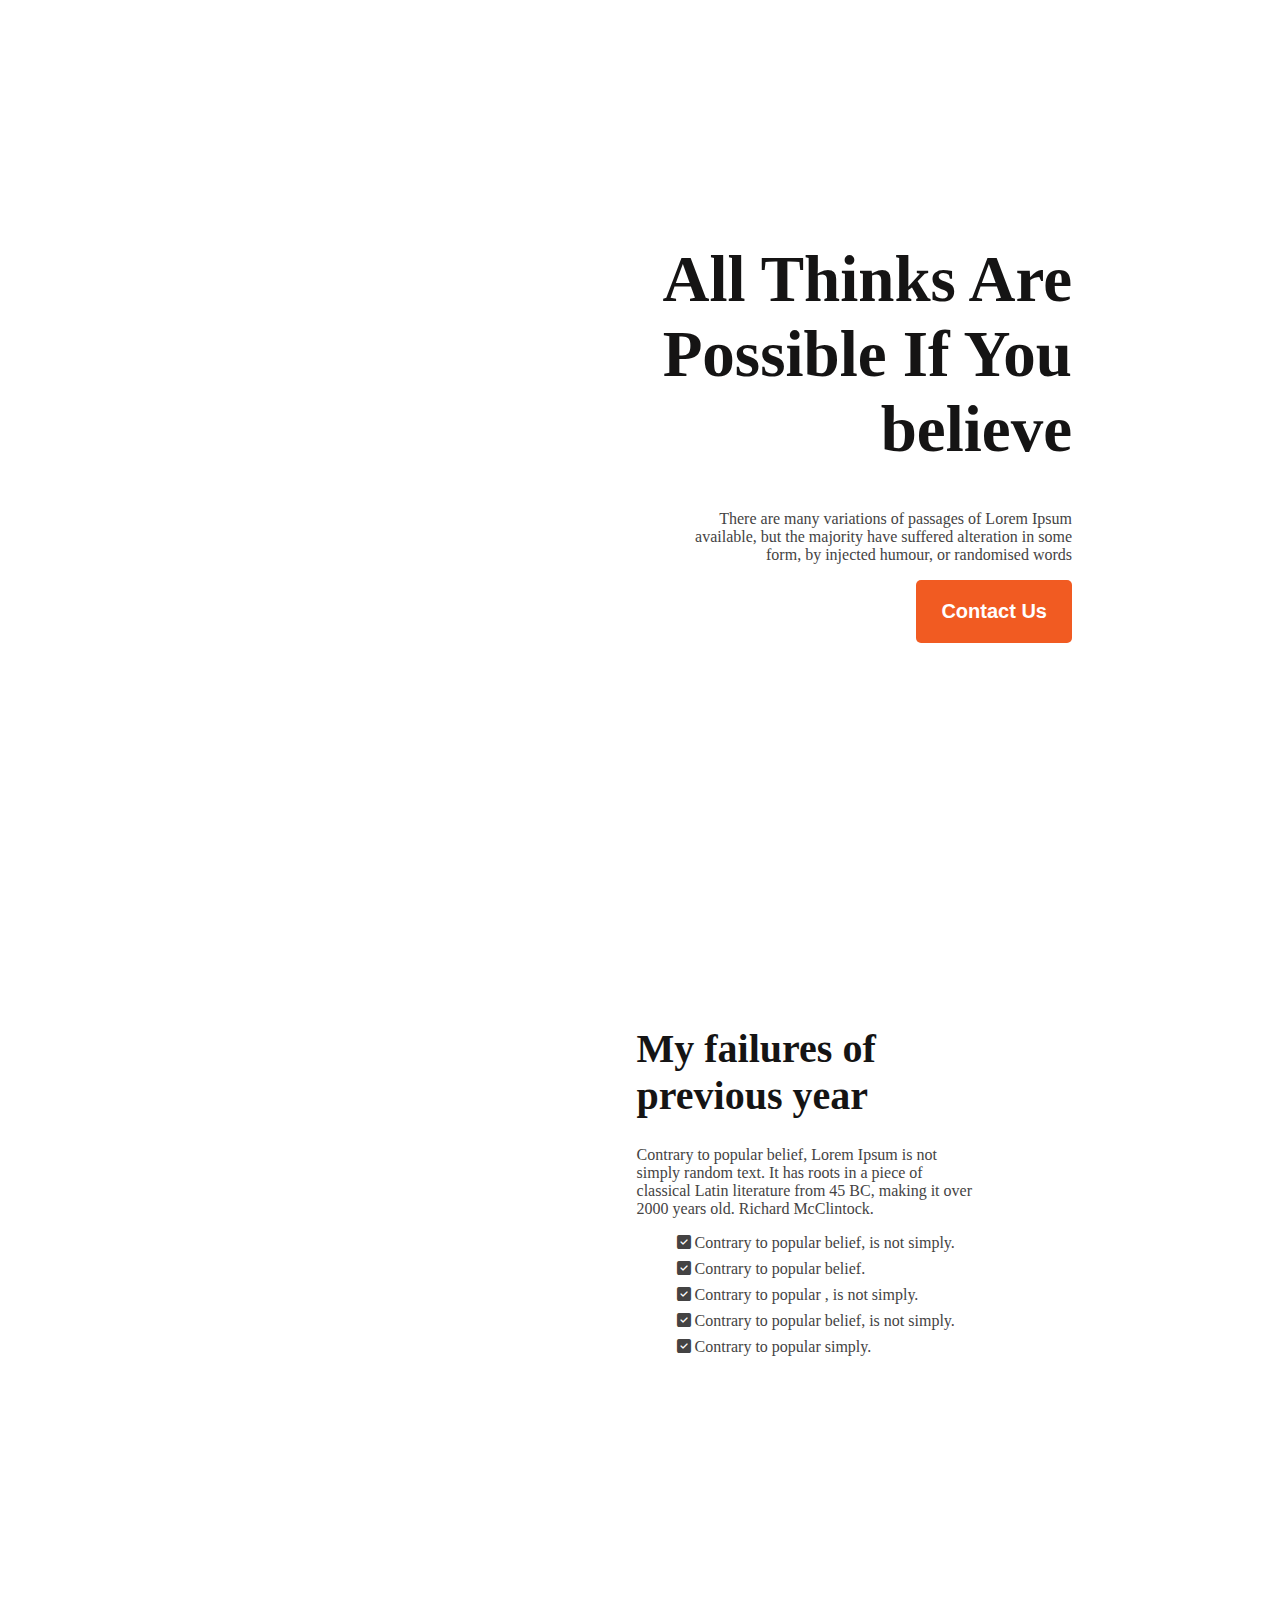
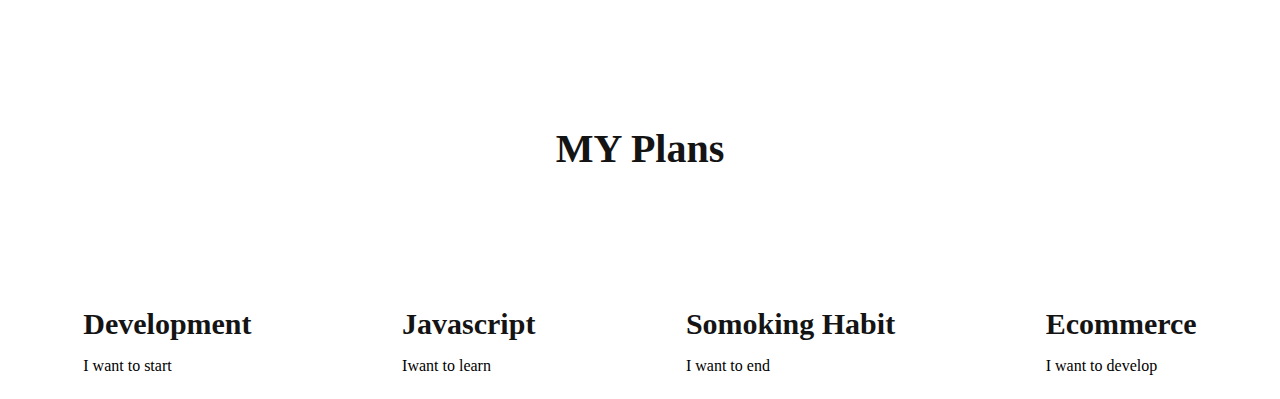
==== index1.html @ d9196d31 "new mare new web" ====
<!DOCTYPE html>
<html lang="en">
<head>
    <meta charset="UTF-8">
    <meta name="viewport" content="width=device-width, initial-scale=1.0">
    <title>new-year-new-me</title>
    <link rel="stylesheet" href="https://cdnjs.cloudflare.com/ajax/libs/font-awesome/6.4.0/css/all.min.css">
    <link rel="stylesheet" href="./styels/styel1.css">
</head>
<body>
    
    <section class="top-section">
        <section class="back-img">
            <h1>All Thinks Are <br> Possible If You <br> believe</h1>
            <p>There are many variations of passages of Lorem Ipsum <br> available, but the majority have suffered alteration in some <br> form, by injected humour, or randomised words</p>
            
            <div class="back-content-btn">
                <button>Contact Us</button>
            </div>
        </section>
    </section>

    <!-- banner section -->
    <section class="anner-section">
        <banner-section>
            <!-- <div class="banner-left">
                 <img src="./new-year-new-me/images/person.png" alt="">
            </div> -->
            <div class="banner-right">
                <h1>My failures of <br> previous year</h1>
                <p>Contrary to popular belief, Lorem Ipsum is not <br> simply random text. It has roots in a piece of <br> classical Latin literature from 45 BC, making it over <br> 2000 years old. Richard McClintock.</p>
                <ul>
                    <li><i class="fa-solid fa-square-check"></i> Contrary to popular belief, is not simply.</li>
                    <li><i class="fa-solid fa-square-check"></i> Contrary to popular belief.</li>
                    <li><i class="fa-solid fa-square-check"></i> Contrary to popular , is not simply.</li>
                    <li><i class="fa-solid fa-square-check"></i> Contrary to popular belief, is not simply.</li>
                    <li><i class="fa-solid fa-square-check"></i> Contrary to popular simply.</li>
                </ul>
            </div>
        </banner-section>
    </section>

    <!-- MY plans -->

    <section class="my-plans">
        <h1>MY Plans</h1>
        <div class="div-content">
            <div class="div-plans">
                <img src="./new-year-new-me/images/icons/web.png" alt="">
                <h3>Development</h3>
                <p>I want to start</p>
            </div>
            <div class="div-plans">
                <img src="./new-year-new-me/images/icons/js.png" alt="">
                <h3>Javascript</h3>
                <p>Iwant to learn</p>
            </div>
            <div class="div-plans">
                <img src="./new-year-new-me/images/icons/smoke.png" alt="">
                <h3>Somoking Habit</h3>
                <p>I want to end</p>
            </div>
            <div class="div-plans">
                <img src="./new-year-new-me/images/icons/ecom.png" alt="">
                <h3>Ecommerce</h3>
                <p>I want to develop</p>
            </div>
        </div>
    </section>
</body>
</html>
---- styels/styel1.css ----
.top-section{
    background-image: url('../new-year-new-me/images/banner/banner1.png');
    width: auto;
    height: 800px;
    background-size: cover;
    background-repeat: no-repeat;
    margin-top: -10px;
    display: flex;
    justify-content: end;
    
}

 .back-img{    
   
    width: 525px;   
    padding-top: 200px;
    padding-right: 200px;
 }
  .back-img h1{
color:#151414;
text-align: right;
font-size: 65px;
font-weight: 700;
 } 
 .back-img p{
    color:#444343;
    text-align: right;
    font-size: 16px;
    font-weight: 400;
 }
 .back-img .back-content-btn button{
    border-radius: 5px;
    background: #F15B22;
    color: #FFF;
    text-align: right;
    font-size: 20px;
    font-weight: 600;
    padding: 20px 25px;
    border: none;
    display:inline;


}
.back-content-btn {text-align: right;}
/* banner section */
.anner-section{
    background-image: url('../new-year-new-me/images/person.png') ;
    height: 700px;
    width:auto;
    background-repeat:no-repeat;
    display: flex;
    justify-content: end;
    padding-right: 300px;
    padding-top: 200px;
} 

.banner-right h1{
    color:#151414;
    font-size: 40px;
    font-weight: 700;

}
.banner-right p{
    color: #444343;
    font-size: 16px;
    font-weight: 400;
}
.banner-right ul li{
    color:#444343;
    font-size: 16px;
    font-weight: 400;
    list-style: none;
    margin-top: 8px;

}
.banner-left img{
    background-color: #F15B2233;
    width: 451px;
    height: 451px;
    border-radius: 90%;
}
/* my plans section */
.my-plans h1{
    text-align: center;
    margin-bottom: 87px; 
    color: #151414;
    font-size: 40px;
    font-weight: 700;
}
.div-content{
    display: flex;
    justify-content:space-around;
}
.div-content h3{
color:#151414;
text-align: center;
font-size: 30px;
font-weight: 700;
margin-bottom: 5px;

}
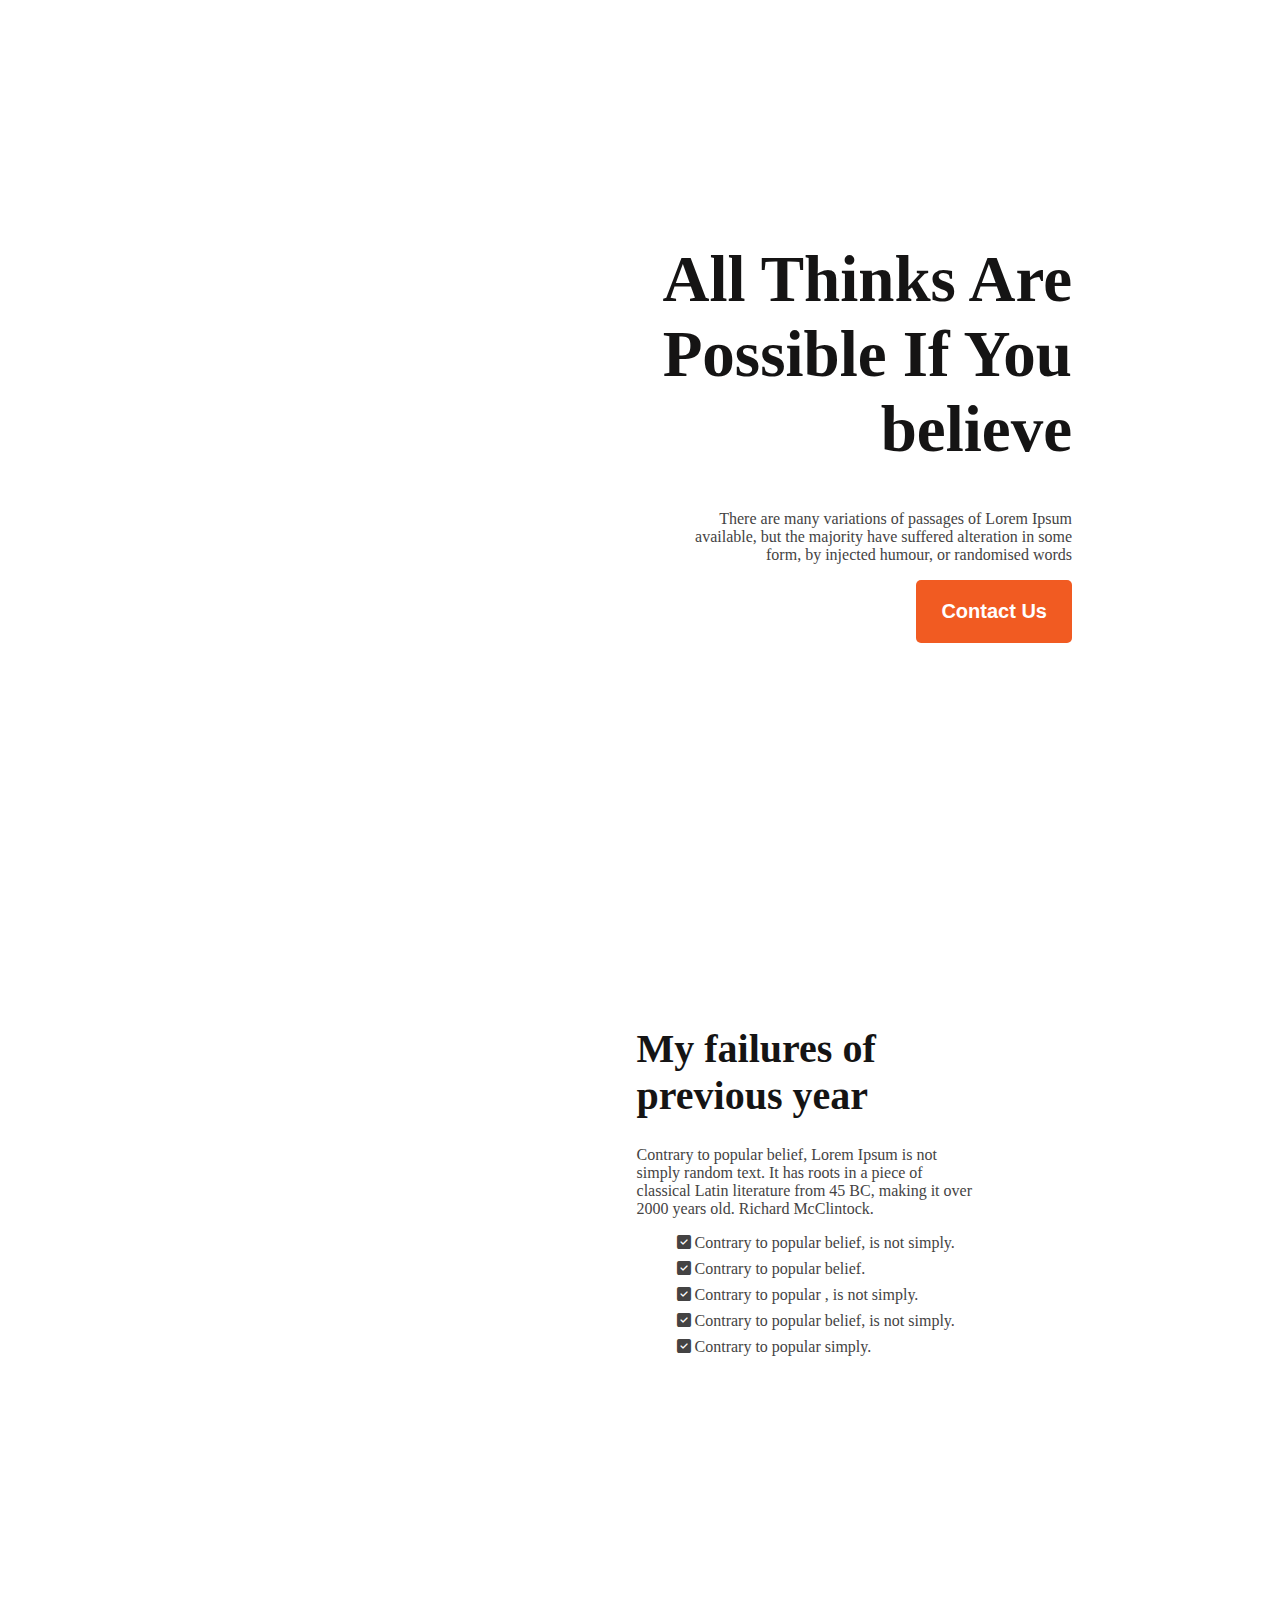
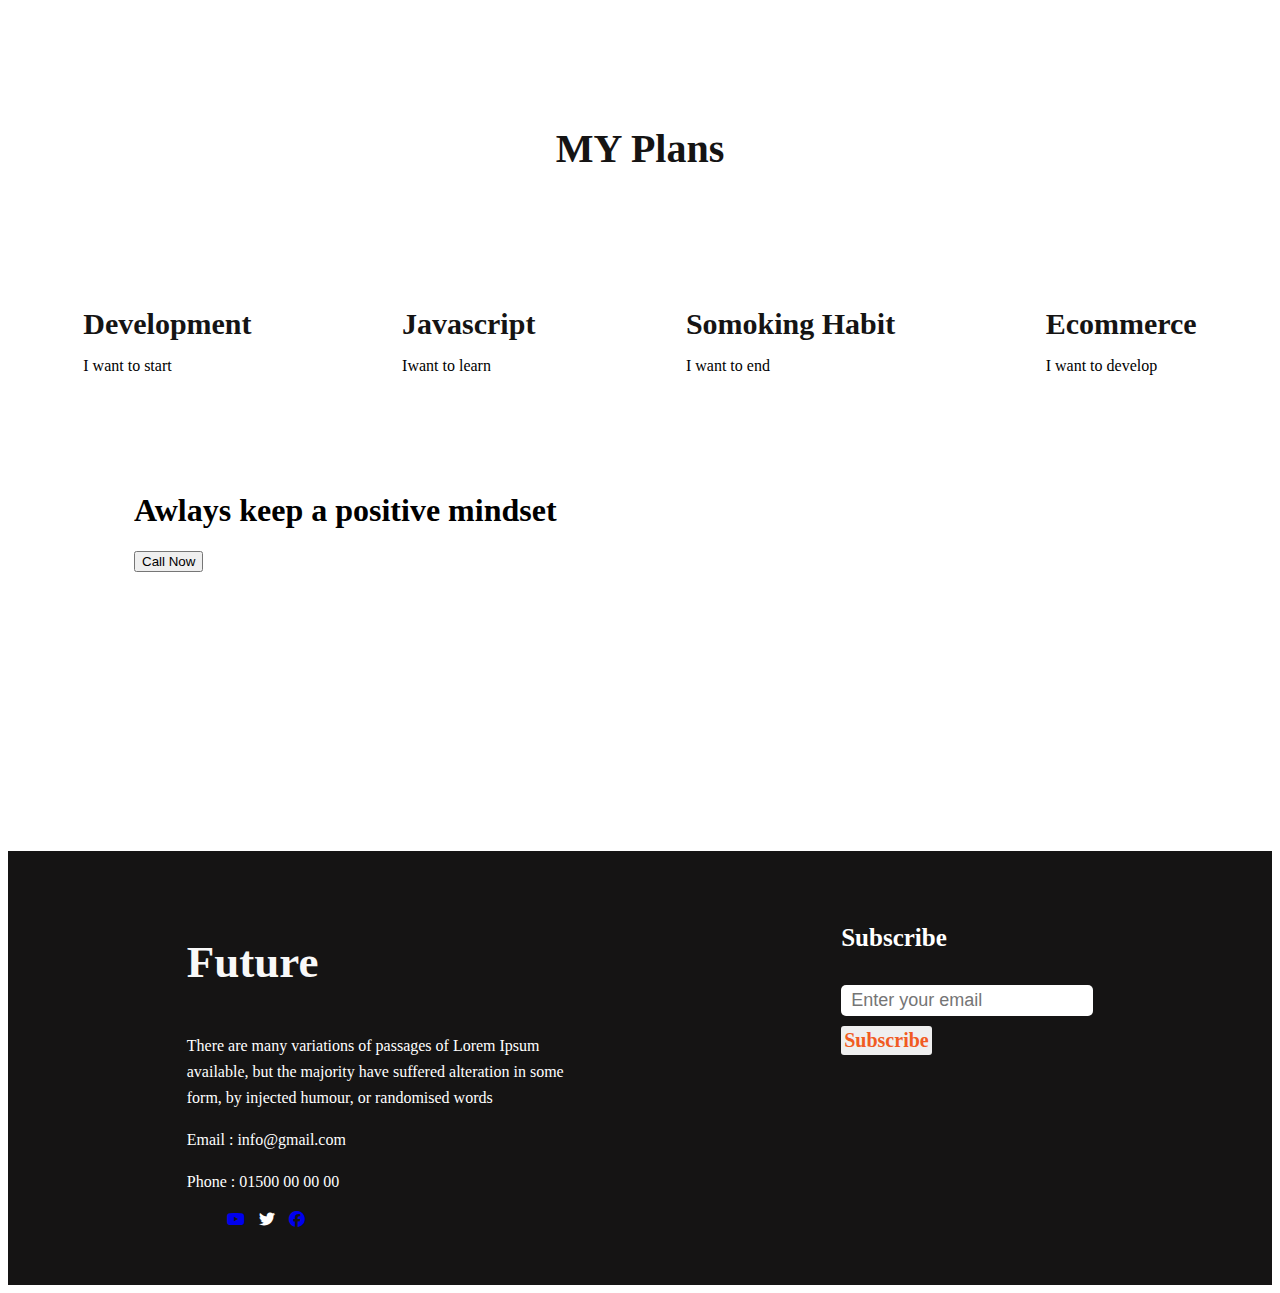
==== commit 3a96f0a5: "footer section add" ====
--- a/index1.html
+++ b/index1.html
@@ -67,5 +67,38 @@
             </div>
         </div>
     </section>
+
+    <!-- Awlays section -->
+    <div class="junu-sona">
+        <section class="awlays">
+        
+            <div class="awlyes-content">
+                <h1>Awlays keep a positive mindset</h1>
+                <button>Call Now</button>
+            </div>
+        </section>
+    </div>
+
+    <!-- footer section -->
+    <footer>
+        <div class="footer-left">
+            <h3>Future</h3>
+            <p>There are many variations of passages of Lorem Ipsum <br> available, but the majority have suffered alteration in some <br> form, by injected humour, or randomised words</p>
+            <p>Email : info@gmail.com</p>
+            <p>Phone : 01500 00 00 00</p>
+            <div class="footer-icon">
+                <ul>
+                    <li><a href="https://youtube.com/@sheikhrazu6633"><i class="fa-brands fa-youtube"></i></a></li>
+                    <li><a href="#"></a><i class="fa-brands fa-twitter"></i></li>
+                    <li><a href="https://www.facebook.com/rajbulislam.razu"><i class="fa-brands fa-facebook"></i></a></li>
+                </ul>
+            </div>
+        </div>
+        <div class="footer-right">
+            <h4>Subscribe</h4>
+            <div><label for="email"><input type="email" placeholder="Enter your email" id="email"> </label></div>
+            <button>Subscribe</button>       
+        </div>
+    </footer>
 </body>
 </html>--- a/styels/styel1.css
+++ b/styels/styel1.css
@@ -99,4 +99,83 @@
 margin-bottom: 5px;
 
 }
-  +/* Awlays keep a positive mindset */
+.junu-sona{
+    display: flex;
+    justify-content: center;
+    margin-top: 80px;
+}
+.awlays{
+    background: url('../new-year-new-me/images/gradient2.png'),url('../new-year-new-me/images/gradient2.png') ;
+    
+    height: 300px;
+    width: 1140px;
+    
+    
+}
+.awlyes-content{
+    padding-left: 64px;
+}
+/* footer stated */
+.footer-icon ul li{
+    display: inline-block;
+    padding-right:10px;
+}
+
+
+footer{
+    display: flex;
+    justify-content: space-around;
+    margin-top: 80px;
+    background-color: #151414;
+    color: #FFF;
+    padding: 40px;
+}
+.footer-left h3{
+color: #F8F8F8;
+font-size: 45px;
+font-weight: 700;
+}
+.footer-left p{
+color: #FFF;
+font-size: 16px;
+font-weight: 400;
+line-height: 26px;
+}
+ .footer-left p{
+color: #FFF;
+font-size: 16px;
+font-weight: 400;
+ } 
+ .footer-left p{
+    color: #FFF;
+    font-size: 16px;
+    font-weight: 400;
+
+ }
+ /* footer-right */
+ .footer-right h4{
+    color: #FFF;
+    font-size: 25px;
+    font-weight: 600;
+ }
+ .footer-right div label input{
+    color: #151414;
+    font-size: 18px;
+    font-weight: 400;
+    padding:5px 10px;
+    border-radius: 5px;
+    border: none;
+
+ }
+ .footer-right button{
+    margin-top: 10px;
+    color: #F15B22;
+    font-family: Inter;
+    font-size: 20px;
+    font-weight: 600;
+    padding: 3px;
+    border-radius: 3px;
+    border: none;
+
+}